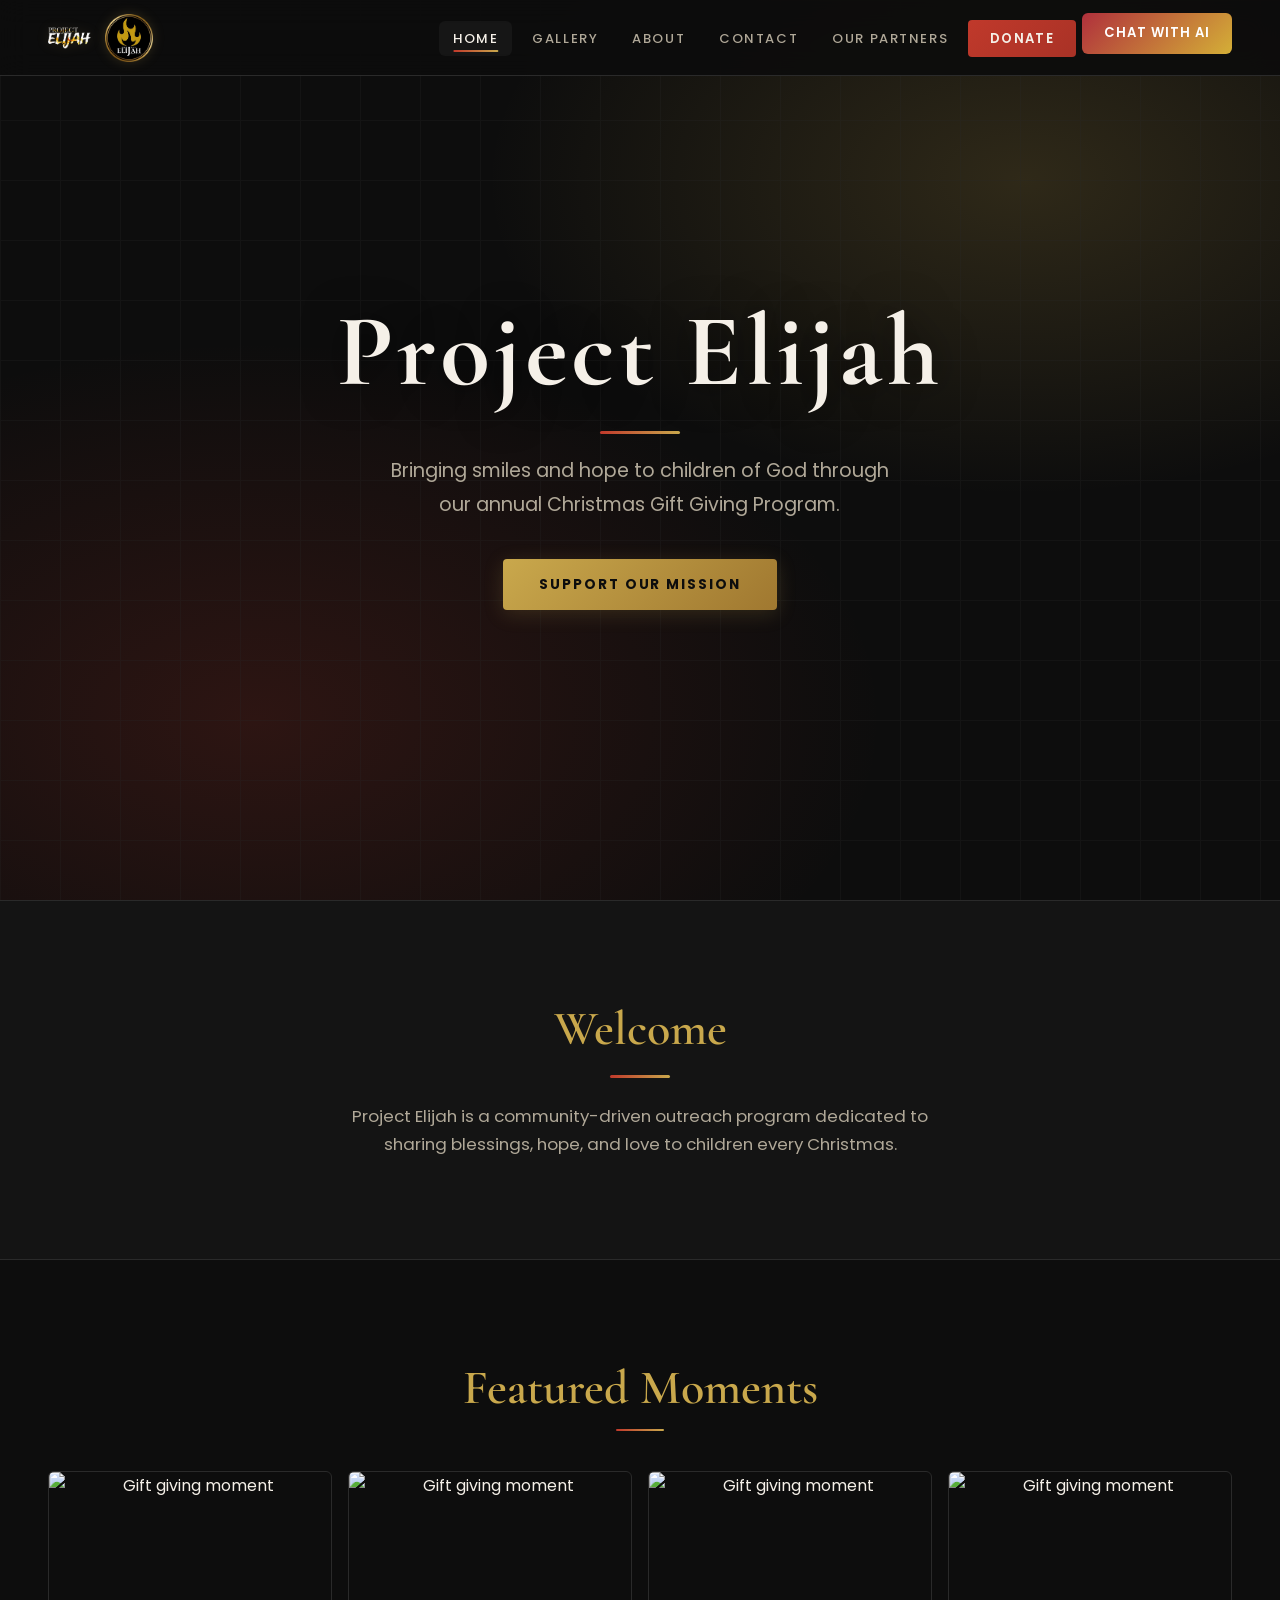
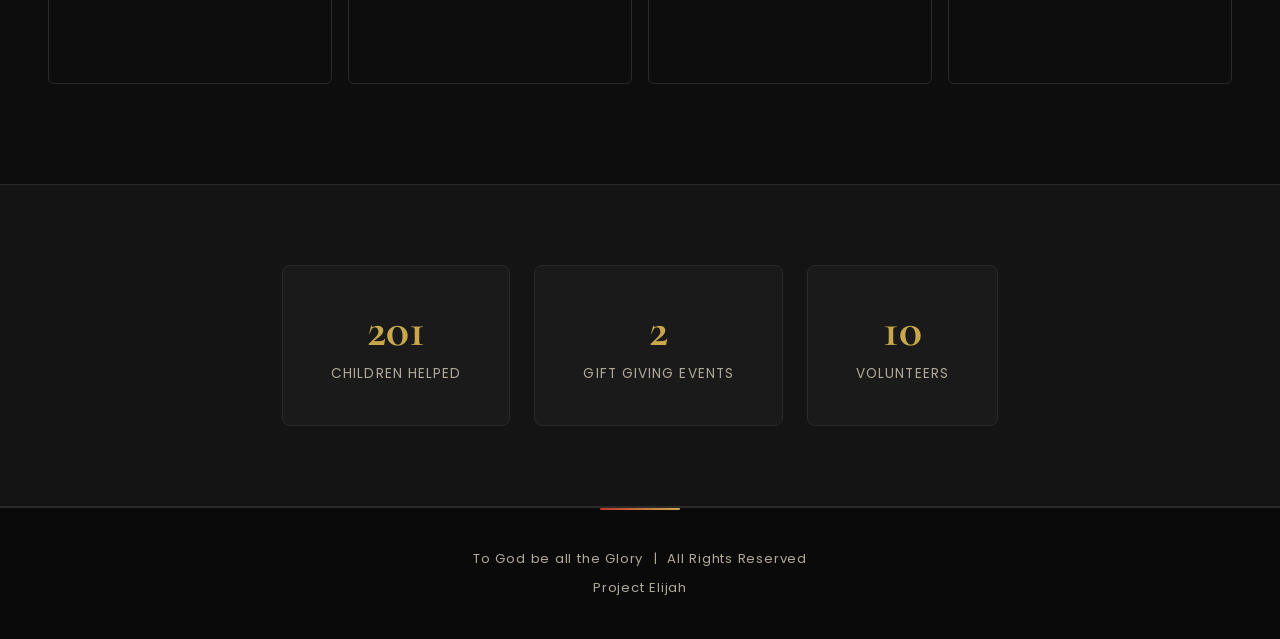
==== index.html @ fd7bbf15 "Add files via upload" ====
<!DOCTYPE html>
<html lang="en">
<head>
  <meta charset="UTF-8">
  <meta name="viewport" content="width=device-width, initial-scale=1.0">
  <title>Project Elijah</title>
  <link rel="stylesheet" href="style.css">
  <link rel="preconnect" href="https://fonts.googleapis.com">
  <link rel="preconnect" href="https://fonts.gstatic.com" crossorigin>
  <link href="https://fonts.googleapis.com/css2?family=Cormorant+Garamond:wght@400;500;600;700&family=Poppins:wght@300;400;500;600;700&display=swap" rel="stylesheet">
</head>
<body>

<header>
  <div class="logo-area">
    <img src="logo1.png" alt="Project Elijah Logo">
    <img src="logo2.png" alt="Project Elijah Logo">
  </div>

  <nav>
    <ul>
      <li><a href="index.html">Home</a></li>
      <li><a href="gallery.html">Gallery</a></li>
      <li><a href="about.html">About</a></li>
      <li><a href="contact.html">Contact</a></li>
      <li><a href="partners.html">Our Partners</a></li>
      <li><a class="donate-btn" href="donate.html">Donate</a></li>
      <li><a class="chat-btn" href="chat.html">Chat with AI</a></li>
    </ul>
  </nav>
</header>

<!-- HERO -->
<section class="hero">
  <div class="hero-content">
    <h1>Project Elijah</h1>
    <p>Bringing smiles and hope to children of God through our annual Christmas Gift Giving Program.</p>
    <a href="donate.html" class="btn">Support Our Mission</a>
  </div>
</section>

<!-- INTRO -->
<section class="intro">
  <h2>Welcome</h2>
  <div class="divider"></div>
  <p>
    Project Elijah is a community-driven outreach program dedicated to sharing blessings, hope, and love to children every Christmas.
  </p>
</section>

<!-- FEATURED MOMENTS -->
<section class="featured">
  <h2>Featured Moments</h2>

  <div class="grid">
    <img src="images/2024_042.jpeg" alt="Gift giving moment">
    <img src="images/34_2023.jpeg" alt="Gift giving moment">
    <img src="images/2025_09.jpeg" alt="Gift giving moment">
    <img src="images/2025_58.jpeg" alt="Gift giving moment">
  </div>
</section>

<!-- STATS -->
<section class="stats">
  <div class="card fade-up">
    <h3 class="counter" data-target="300">0</h3>
    <p>Children Helped</p>
  </div>

  <div class="card fade-up">
    <h3 class="counter" data-target="3">0</h3>
    <p>Gift Giving Events</p>
  </div>

  <div class="card fade-up">
    <h3 class="counter" data-target="15">0</h3>
    <p>Volunteers</p>
  </div>
</section>

<!-- FOOTER -->
<footer>
  <p>To God be all the Glory &nbsp;|&nbsp; All Rights Reserved</p>
  <p>Project Elijah</p>
</footer>

<button id="topBtn">↑</button>

<script src="script.js"></script>
</body>
</html>
---- style.css ----
/* ============================================================
   PROJECT ELIJAH — style.css
   Theme: Obsidian Black · Macaron Red · Antique Gold
   ============================================================ */

/* ---------- Design Tokens ---------- */
:root {
  --black:       #0d0d0d;
  --black-soft:  #141414;
  --black-card:  #1a1a1a;
  --black-border:#2a2a2a;
  --red:         #c0392b;      /* macaron red */
  --red-light:   #e74c3c;
  --red-glow:    rgba(192,57,43,0.18);
  --gold:        #c9a84c;      /* antique gold */
  --gold-light:  #f0c96b;
  --gold-glow:   rgba(201,168,76,0.18);
  --white:       #f5f0e8;      /* warm off-white */
  --white-dim:   #b0a898;
  --font-display:'Cormorant Garamond', 'Georgia', serif;
  --font-body:   'Poppins', sans-serif;
  --radius:      6px;
  --transition:  0.35s cubic-bezier(0.4,0,0.2,1);
  --nav-h:       76px;
}

/* ---------- Imports ---------- */
@import url('https://fonts.googleapis.com/css2?family=Cormorant+Garamond:wght@400;500;600;700&family=Poppins:wght@300;400;500;600;700&display=swap');

/* ---------- Reset ---------- */
*, *::before, *::after { box-sizing: border-box; margin: 0; padding: 0; }

html { scroll-behavior: smooth; }

body {
  background: var(--black);
  color: var(--white);
  font-family: var(--font-body);
  font-size: 16px;
  line-height: 1.7;
  overflow-x: hidden;
}

img { display: block; max-width: 100%; }

a { text-decoration: none; color: inherit; }

ul { list-style: none; }

h1, h2, h3 {
  font-family: var(--font-display);
  line-height: 1.2;
  font-weight: 600;
}

/* ---------- Scrollbar ---------- */
::-webkit-scrollbar { width: 6px; }
::-webkit-scrollbar-track { background: var(--black); }
::-webkit-scrollbar-thumb { background: var(--gold); border-radius: 3px; }

/* ============================================================
   HEADER / NAV
   ============================================================ */
header {
  position: fixed;
  top: 0; left: 0; right: 0;
  z-index: 1000;
  height: var(--nav-h);
  display: flex;
  align-items: center;
  justify-content: space-between;
  padding: 0 48px;
  background: rgba(13,13,13,0.92);
  backdrop-filter: blur(14px);
  -webkit-backdrop-filter: blur(14px);
  border-bottom: 1px solid var(--black-border);
  transition: box-shadow var(--transition);
}

header.scrolled {
  box-shadow: 0 4px 32px rgba(0,0,0,0.6);
}

/* Logo */
.logo-area {
  display: flex;
  align-items: center;
  gap: 12px;
}

.logo-area img {
  height: 48px;
  width: auto;
  object-fit: contain;
  filter: drop-shadow(0 0 6px var(--gold-glow));
  transition: filter var(--transition);
}

.logo-area img:hover {
  filter: drop-shadow(0 0 10px var(--gold));
}

/* Nav links */
nav ul {
  display: flex;
  align-items: center;
  gap: 6px;
}

nav ul li a {
  position: relative;
  font-family: var(--font-body);
  font-size: 0.82rem;
  font-weight: 500;
  letter-spacing: 0.12em;
  text-transform: uppercase;
  color: var(--white-dim);
  padding: 8px 14px;
  border-radius: var(--radius);
  transition: color var(--transition), background var(--transition);
}

/* Underline indicator */
nav ul li a::after {
  content: '';
  position: absolute;
  bottom: 4px;
  left: 50%;
  transform: translateX(-50%) scaleX(0);
  width: calc(100% - 28px);
  height: 2px;
  background: linear-gradient(90deg, var(--red), var(--gold));
  border-radius: 2px;
  transition: transform var(--transition);
}

nav ul li a:hover,
nav ul li a.active {
  color: var(--white);
  background: rgba(255,255,255,0.04);
}

nav ul li a:hover::after,
nav ul li a.active::after {
  transform: translateX(-50%) scaleX(1);
}

/* Donate button */
nav ul li a.donate-btn {
  background: linear-gradient(135deg, var(--red), #a93226);
  color: var(--white);
  padding: 9px 22px;
  border-radius: 4px;
  font-weight: 600;
  letter-spacing: 0.1em;
  box-shadow: 0 0 0 0 var(--red-glow);
  transition: background var(--transition), box-shadow var(--transition), transform var(--transition);
}

nav ul li a.donate-btn::after { display: none; }

nav ul li a.donate-btn:hover {
  background: linear-gradient(135deg, var(--red-light), var(--red));
  box-shadow: 0 0 20px var(--red-glow);
  transform: translateY(-1px);
}

nav ul li a.donate-btn.active {
  background: linear-gradient(135deg, var(--gold), #a07830);
  color: var(--black);
}

/* Hamburger (mobile) */
.hamburger {
  display: none;
  flex-direction: column;
  gap: 5px;
  cursor: pointer;
  padding: 6px;
}

.hamburger span {
  display: block;
  width: 24px;
  height: 2px;
  background: var(--white);
  border-radius: 2px;
  transition: transform var(--transition), opacity var(--transition);
}

.hamburger.open span:nth-child(1) { transform: translateY(7px) rotate(45deg); }
.hamburger.open span:nth-child(2) { opacity: 0; }
.hamburger.open span:nth-child(3) { transform: translateY(-7px) rotate(-45deg); }

/* ============================================================
   PAGE OFFSET (fixed nav)
   ============================================================ */
body > section:first-of-type,
.hero { padding-top: 0; }

section:not(.hero):not(.page-banner) + section { }

/* ============================================================
   HERO
   ============================================================ */
.hero {
  position: relative;
  min-height: 100vh;
  display: flex;
  align-items: center;
  justify-content: center;
  text-align: center;
  overflow: hidden;
  background: var(--black);
}

/* Gold + Red diagonal gradient overlay */
.hero::before {
  content: '';
  position: absolute;
  inset: 0;
  background:
    radial-gradient(ellipse 70% 60% at 20% 80%, var(--red-glow) 0%, transparent 70%),
    radial-gradient(ellipse 60% 50% at 80% 20%, var(--gold-glow) 0%, transparent 70%);
  z-index: 0;
}

/* Subtle grid texture */
.hero::after {
  content: '';
  position: absolute;
  inset: 0;
  background-image:
    linear-gradient(var(--black-border) 1px, transparent 1px),
    linear-gradient(90deg, var(--black-border) 1px, transparent 1px);
  background-size: 60px 60px;
  opacity: 0.25;
  z-index: 0;
}

.hero-content {
  position: relative;
  z-index: 1;
  max-width: 760px;
  padding: 0 24px;
}

.hero-content h1 {
  font-size: clamp(3rem, 8vw, 6.5rem);
  font-weight: 700;
  letter-spacing: 0.04em;
  color: var(--white);
  text-shadow: 0 2px 40px rgba(0,0,0,0.6);
  margin-bottom: 20px;
}

/* Gold accent line under hero title */
.hero-content h1::after {
  content: '';
  display: block;
  width: 80px;
  height: 3px;
  background: linear-gradient(90deg, var(--red), var(--gold));
  margin: 18px auto 0;
  border-radius: 2px;
}

.hero-content p {
  font-size: clamp(1rem, 2.5vw, 1.2rem);
  color: var(--white-dim);
  max-width: 520px;
  margin: 0 auto 36px;
  line-height: 1.8;
}

.btn {
  display: inline-block;
  padding: 14px 36px;
  background: linear-gradient(135deg, var(--gold), #a07830);
  color: var(--black);
  font-family: var(--font-body);
  font-size: 0.85rem;
  font-weight: 700;
  letter-spacing: 0.14em;
  text-transform: uppercase;
  border-radius: 4px;
  transition: transform var(--transition), box-shadow var(--transition);
  box-shadow: 0 4px 20px var(--gold-glow);
}

.btn:hover {
  transform: translateY(-3px);
  box-shadow: 0 8px 30px rgba(201,168,76,0.4);
}

/* ============================================================
   SECTION DIVIDER
   ============================================================ */
.divider {
  width: 60px;
  height: 3px;
  background: linear-gradient(90deg, var(--red), var(--gold));
  border-radius: 2px;
  margin: 0 auto 24px;
}

/* ============================================================
   INTRO SECTION
   ============================================================ */
.intro {
  padding: 100px 48px;
  text-align: center;
  background: var(--black-soft);
  border-top: 1px solid var(--black-border);
  border-bottom: 1px solid var(--black-border);
}

.intro h2 {
  font-size: clamp(2rem, 4vw, 3rem);
  color: var(--gold);
  margin-bottom: 16px;
}

.intro p {
  max-width: 600px;
  margin: 0 auto;
  color: var(--white-dim);
  font-size: 1.05rem;
}

/* ============================================================
   FEATURED MOMENTS / GALLERY GRID
   ============================================================ */
.featured {
  padding: 100px 48px;
  text-align: center;
}

.featured h2,
.gallery-section h2 {
  font-size: clamp(2rem, 4vw, 3rem);
  color: var(--gold);
  margin-bottom: 12px;
}

.featured h2::after,
.gallery-section h2::after {
  content: '';
  display: block;
  width: 48px;
  height: 2px;
  background: linear-gradient(90deg, var(--red), var(--gold));
  margin: 12px auto 40px;
  border-radius: 2px;
}

.grid {
  display: grid;
  grid-template-columns: repeat(auto-fill, minmax(260px, 1fr));
  gap: 16px;
  max-width: 1200px;
  margin: 0 auto;
}

.grid img {
  width: 100%;
  aspect-ratio: 4/3;
  object-fit: cover;
  border-radius: var(--radius);
  border: 1px solid var(--black-border);
  transition: transform var(--transition), box-shadow var(--transition), border-color var(--transition);
  cursor: pointer;
}

.grid img:hover {
  transform: scale(1.03);
  box-shadow: 0 8px 32px rgba(0,0,0,0.6), 0 0 0 1px var(--gold);
  border-color: var(--gold);
}

/* ============================================================
   SCROLL ANIMATION CLASSES
   ============================================================ */
.slide-left,
.slide-right,
.fade-up {
  opacity: 0;
  transition: opacity 0.7s ease, transform 0.7s ease;
}

.slide-left  { transform: translateX(-60px); }
.slide-right { transform: translateX(60px); }
.fade-up     { transform: translateY(40px); }

.slide-left.visible,
.slide-right.visible,
.fade-up.visible {
  opacity: 1;
  transform: translate(0, 0);
}

/* Stagger delays for grid images */
.grid img:nth-child(odd)  { }
.grid img:nth-child(even) { }

/* ============================================================
   STATS
   ============================================================ */
.stats {
  display: flex;
  justify-content: center;
  gap: 24px;
  flex-wrap: wrap;
  padding: 80px 48px;
  background: var(--black-soft);
  border-top: 1px solid var(--black-border);
  border-bottom: 1px solid var(--black-border);
}

.stats .card {
  background: var(--black-card);
  border: 1px solid var(--black-border);
  border-radius: 8px;
  padding: 40px 48px;
  text-align: center;
  min-width: 180px;
  position: relative;
  overflow: hidden;
  transition: border-color var(--transition), box-shadow var(--transition), transform var(--transition);
}

.stats .card::before {
  content: '';
  position: absolute;
  bottom: 0; left: 0; right: 0;
  height: 3px;
  background: linear-gradient(90deg, var(--red), var(--gold));
  transform: scaleX(0);
  transition: transform var(--transition);
}

.stats .card:hover {
  border-color: var(--gold);
  box-shadow: 0 0 30px var(--gold-glow);
  transform: translateY(-4px);
}

.stats .card:hover::before {
  transform: scaleX(1);
}

.stats .card h3 {
  font-size: 3rem;
  font-weight: 700;
  color: var(--gold);
  font-family: var(--font-display);
  line-height: 1;
  margin-bottom: 8px;
}

.stats .card p {
  font-size: 0.85rem;
  color: var(--white-dim);
  letter-spacing: 0.08em;
  text-transform: uppercase;
}

/* ============================================================
   PAGE BANNER (inner pages)
   ============================================================ */
.page-banner {
  margin-top: var(--nav-h);
  padding: 80px 48px 80px;
  text-align: center;
  background:
    radial-gradient(ellipse 80% 80% at 50% 100%, var(--red-glow), transparent),
    var(--black-soft);
  border-bottom: 1px solid var(--black-border);
  position: relative;
  min-height: 260px;
  display: flex;
  flex-direction: column;
  align-items: center;
  justify-content: center;
}

/* Never hide the banner heading — override any animation classes */
.page-banner h1,
.page-banner h1.fade-up,
.page-banner h1.slide-left,
.page-banner h1.slide-right {
  opacity: 1 !important;
  transform: none !important;
}

.page-banner::after {
  content: '';
  position: absolute;
  bottom: 0;
  left: 50%;
  transform: translateX(-50%);
  width: 60px;
  height: 3px;
  background: linear-gradient(90deg, var(--red), var(--gold));
  border-radius: 2px;
}

.page-banner h1 {
  font-size: clamp(2.4rem, 6vw, 4.5rem);
  color: var(--white);
}


/* ============================================================
   GALLERY PAGE
   ============================================================ */
.gallery-section {
  padding: 80px 48px;
  max-width: 1200px;
  margin: 0 auto;
}

.gallery-section h2 {
  text-align: center;
  margin-top: 60px;
}

.gallery-section h2:first-child {
  margin-top: 0;
}


/* ============================================================
   ABOUT PAGE
   ============================================================ */
.about-content {
  padding: 80px 48px;
  max-width: 800px;
  margin: 0 auto;
  text-align: center;
}

.about-content h2 {
  font-size: clamp(1.8rem, 3.5vw, 2.6rem);
  color: var(--gold);
  margin-bottom: 12px;
  margin-top: 56px;
}

.about-content h2:first-child {
  margin-top: 0;
}

.about-content h2::after {
  content: '';
  display: block;
  width: 40px;
  height: 2px;
  background: linear-gradient(90deg, var(--red), var(--gold));
  margin: 10px auto 16px;
  border-radius: 2px;
}

.about-content p {
  color: var(--white-dim);
  font-size: 1.05rem;
  line-height: 1.9;
}

/* Members */
.members {
  padding: 80px 48px;
  background: var(--black-soft);
  border-top: 1px solid var(--black-border);
}

.members h2 {
  font-size: clamp(2rem, 4vw, 3rem);
  color: var(--gold);
  text-align: center;
  margin-bottom: 12px;
}

.members h2::after {
  content: '';
  display: block;
  width: 48px;
  height: 2px;
  background: linear-gradient(90deg, var(--red), var(--gold));
  margin: 12px auto 48px;
  border-radius: 2px;
}

.member-grid {
  display: grid;
  grid-template-columns: repeat(auto-fill, minmax(200px, 1fr));
  gap: 28px;
  max-width: 1100px;
  margin: 0 auto;
}

.member-card {
  background: var(--black-card);
  border: 1px solid var(--black-border);
  border-radius: 10px;
  padding: 28px 20px;
  text-align: center;
  transition: border-color var(--transition), box-shadow var(--transition), transform var(--transition);
  position: relative;
  overflow: hidden;
}

.member-card::before {
  content: '';
  position: absolute;
  top: 0; left: 0; right: 0;
  height: 3px;
  background: linear-gradient(90deg, var(--red), var(--gold));
  transform: scaleX(0);
  transition: transform var(--transition);
}

.member-card:hover {
  border-color: var(--gold);
  box-shadow: 0 8px 32px var(--gold-glow);
  transform: translateY(-5px);
}

.member-card:hover::before {
  transform: scaleX(1);
}

.member-card img {
  width: 90px;
  height: 90px;
  border-radius: 50%;
  object-fit: cover;
  margin: 0 auto 16px;
  border: 2px solid var(--gold);
  box-shadow: 0 0 12px var(--gold-glow);
}

.member-card h3 {
  font-size: 1rem;
  color: var(--white);
  margin-bottom: 6px;
  font-family: var(--font-display);
  font-weight: 600;
}

.member-card p {
  font-size: 0.8rem;
  color: var(--gold);
  letter-spacing: 0.06em;
  text-transform: uppercase;
}

/* ============================================================
   CONTACT PAGE
   ============================================================ */
.contact-info {
  padding: 80px 48px;
  display: grid;
  grid-template-columns: repeat(auto-fill, minmax(240px, 1fr));
  gap: 24px;
  max-width: 1100px;
  margin: 0 auto;
}

.contact-card {
  background: var(--black-card);
  border: 1px solid var(--black-border);
  border-radius: 10px;
  padding: 36px 28px;
  text-align: center;
  position: relative;
  overflow: hidden;
  transition: border-color var(--transition), box-shadow var(--transition), transform var(--transition);
}

.contact-card::after {
  content: '';
  position: absolute;
  bottom: 0; left: 0; right: 0;
  height: 3px;
  background: linear-gradient(90deg, var(--red), var(--gold));
  transform: scaleX(0);
  transition: transform var(--transition);
}

.contact-card:hover {
  border-color: var(--gold);
  box-shadow: 0 8px 32px var(--gold-glow);
  transform: translateY(-4px);
}

.contact-card:hover::after {
  transform: scaleX(1);
}

.contact-card h3 {
  font-size: 0.75rem;
  font-family: var(--font-body);
  letter-spacing: 0.14em;
  text-transform: uppercase;
  color: var(--red-light);
  margin-bottom: 12px;
}

.contact-card p,
.contact-card a {
  font-size: 1rem;
  color: var(--white-dim);
  transition: color var(--transition);
}

.contact-card a:hover {
  color: var(--gold);
}

/* ============================================================
   DONATE PAGE
   ============================================================ */
.donation {
  padding: 80px 48px;
  text-align: center;
  max-width: 620px;
  margin: 0 auto;
}

.gcash-qr {
  width: 220px;
  height: 220px;
  object-fit: contain;
  margin: 0 auto 32px;
  border-radius: 12px;
  border: 2px solid var(--gold);
  box-shadow: 0 0 30px var(--gold-glow);
  padding: 10px;
  background: white;
}

.donation h2 {
  font-size: clamp(1.8rem, 4vw, 2.6rem);
  color: var(--gold);
  margin-bottom: 16px;
}

.donation h2::after {
  content: '';
  display: block;
  width: 48px;
  height: 2px;
  background: linear-gradient(90deg, var(--red), var(--gold));
  margin: 12px auto 0;
  border-radius: 2px;
}

.donation > p {
  color: var(--white-dim);
  margin: 20px 0 32px;
  font-size: 1rem;
  line-height: 1.8;
}

.donation-details {
  background: var(--black-card);
  border: 1px solid var(--black-border);
  border-radius: 8px;
  padding: 28px 36px;
  display: inline-block;
  text-align: left;
  position: relative;
  overflow: hidden;
}

.donation-details::before {
  content: '';
  position: absolute;
  left: 0; top: 0; bottom: 0;
  width: 3px;
  background: linear-gradient(180deg, var(--red), var(--gold));
}

.donation-details p {
  color: var(--white-dim);
  margin-bottom: 10px;
  font-size: 0.95rem;
}

.donation-details p:last-child { margin-bottom: 0; }

.donation-details strong {
  color: var(--gold);
  font-weight: 600;
}

/* ============================================================
   FOOTER
   ============================================================ */
footer {
  background: #0a0a0a;
  border-top: 1px solid var(--black-border);
  padding: 40px 48px;
  text-align: center;
  position: relative;
}

footer::before {
  content: '';
  position: absolute;
  top: 0; left: 50%;
  transform: translateX(-50%);
  width: 80px;
  height: 2px;
  background: linear-gradient(90deg, var(--red), var(--gold));
  border-radius: 2px;
}

footer p {
  color: var(--white-dim);
  font-size: 0.82rem;
  letter-spacing: 0.06em;
  margin-bottom: 6px;
}

footer p:last-child { margin-bottom: 0; }

/* ============================================================
   BACK-TO-TOP BUTTON
   ============================================================ */
#topBtn {
  position: fixed;
  bottom: 28px;
  right: 28px;
  z-index: 999;
  width: 46px;
  height: 46px;
  background: linear-gradient(135deg, var(--red), #8b1a13);
  color: var(--white);
  border: none;
  border-radius: 50%;
  font-size: 18px;
  cursor: pointer;
  display: flex;
  align-items: center;
  justify-content: center;
  box-shadow: 0 4px 20px rgba(192,57,43,0.4);
  transition: transform var(--transition), box-shadow var(--transition), opacity var(--transition);
  opacity: 0;
  pointer-events: none;
}

#topBtn.visible {
  opacity: 1;
  pointer-events: auto;
}

#topBtn:hover {
  transform: translateY(-3px) scale(1.1);
  box-shadow: 0 8px 28px rgba(192,57,43,0.5);
}

/* ============================================================
   IMAGE LIGHTBOX
   ============================================================ */
.lightbox-overlay {
  position: fixed;
  inset: 0;
  background: rgba(0,0,0,0.92);
  z-index: 2000;
  display: flex;
  align-items: center;
  justify-content: center;
  opacity: 0;
  pointer-events: none;
  transition: opacity 0.3s ease;
  backdrop-filter: blur(6px);
}

.lightbox-overlay.open {
  opacity: 1;
  pointer-events: auto;
}

.lightbox-overlay img {
  max-width: 90vw;
  max-height: 88vh;
  border-radius: 8px;
  border: 1px solid var(--gold);
  box-shadow: 0 0 60px rgba(0,0,0,0.8);
}

.lightbox-close {
  position: absolute;
  top: 20px;
  right: 24px;
  background: none;
  border: none;
  color: var(--white);
  font-size: 2rem;
  cursor: pointer;
  line-height: 1;
  opacity: 0.7;
  transition: opacity var(--transition), color var(--transition);
}

.lightbox-close:hover {
  opacity: 1;
  color: var(--gold);
}

/* ============================================================
   RESPONSIVE
   ============================================================ */
@media (max-width: 900px) {
  header { padding: 0 24px; }

  nav ul {
    position: fixed;
    top: var(--nav-h);
    left: 0; right: 0;
    flex-direction: column;
    background: rgba(13,13,13,0.97);
    backdrop-filter: blur(20px);
    padding: 24px 0 32px;
    gap: 4px;
    transform: translateY(-110%);
    transition: transform var(--transition);
    border-bottom: 1px solid var(--black-border);
  }

  nav ul.open { transform: translateY(0); }

  nav ul li a { font-size: 0.95rem; padding: 12px 28px; display: block; }

  .hamburger { display: flex; }

  .hero-content h1 { font-size: clamp(2.4rem, 8vw, 3.5rem); }

  .stats { padding: 60px 24px; }

  .grid { grid-template-columns: repeat(2, 1fr); }

  .contact-info,
  .member-grid { grid-template-columns: repeat(2, 1fr); }

  .featured, .gallery-section, .about-content, .members,
  .contact-info, .donation { padding: 60px 24px; }

  .intro { padding: 70px 24px; }
}

@media (max-width: 540px) {
  .grid { grid-template-columns: 1fr 1fr; }
  .contact-info { grid-template-columns: 1fr; }
  .member-grid { grid-template-columns: repeat(2, 1fr); }
  footer { padding: 32px 20px; }
}

/* ===========================
   FEEDBACK SECTION
=========================== */
.feedback-section {
  padding: 70px 40px;
  background: #111111fb;
  text-align: center;
}

.feedback-form h2 {
  font-family: 'Cormorant Garamond', serif;
  font-size: 2.2rem;
  font-weight: 600;
  color: #000000;
  margin-bottom: 10px;
  text-align: center;
}

.feedback-subtitle {
  font-family: 'Poppins', sans-serif;
  font-size: 0.95rem;
  color: #ffffff;
  margin-bottom: 40px;
}

.feedback-form-wrapper {
  max-width: 620px;
  margin: 0 auto;
}

.feedback-form {
  background: #ffffff;
  border-radius: 16px;
  padding: 40px;
  box-shadow: 0 4px 24px rgba(0,0,0,0.07);
  text-align: left;
  transition: opacity 0.3s ease;
}

.form-group {
  margin-bottom: 22px;
}

.form-group label {
  display: block;
  font-family: 'Poppins', sans-serif;
  font-size: 0.85rem;
  font-weight: 600;
  color: #444;
  margin-bottom: 8px;
  text-transform: uppercase;
  letter-spacing: 0.05em;
}

.form-group .optional {
  font-weight: 400;
  color: #aaa;
  text-transform: none;
  letter-spacing: 0;
  font-size: 0.8rem;
}

.form-group input,
.form-group textarea {
  width: 100%;
  padding: 12px 16px;
  border: 1.5px solid #e0ddd8;
  border-radius: 10px;
  font-family: 'Poppins', sans-serif;
  font-size: 0.9rem;
  color: #333;
  background: #fdfcfb;
  outline: none;
  transition: border-color 0.2s ease, box-shadow 0.2s ease;
  box-sizing: border-box;
  resize: vertical;
}

.form-group input:focus,
.form-group textarea:focus {
  border-color: #b8a98a;
  box-shadow: 0 0 0 3px rgba(184, 169, 138, 0.15);
}

/* Star Rating */
.star-rating {
  display: flex;
  gap: 8px;
  margin-top: 4px;
}

.star {
  font-size: 2rem;
  color: #ddd;
  cursor: pointer;
  transition: color 0.15s ease, transform 0.15s ease;
  user-select: none;
}

.star.hovered,
.star.selected {
  color: #c9a84c;
}

.star:hover {
  transform: scale(1.2);
}

/* Submit Button */
.feedback-submit-btn {
  width: 100%;
  padding: 14px;
  background: #2c2c2c;
  color: #fff;
  border: none;
  border-radius: 10px;
  font-family: 'Poppins', sans-serif;
  font-size: 0.95rem;
  font-weight: 600;
  letter-spacing: 0.04em;
  cursor: pointer;
  transition: background 0.2s ease, transform 0.1s ease;
  margin-top: 6px;
}

.feedback-submit-btn:hover {
  background: #b8a98a;
  transform: translateY(-1px);
}

.feedback-submit-btn:active {
  transform: translateY(0);
}

/* Success Message */
.feedback-success {
  margin-top: 20px;
  padding: 16px;
  background: #eef7ee;
  border: 1px solid #b2dab2;
  border-radius: 10px;
  font-family: 'Poppins', sans-serif;
  font-size: 0.95rem;
  color: #3a7a3a;
  text-align: center;
  animation: fadeIn 0.4s ease;
}

@keyframes fadeIn {
  from { opacity: 0; transform: translateY(6px); }
  to   { opacity: 1; transform: translateY(0); }
}

/* Responsive */
@media (max-width: 600px) {
  .feedback-section {
    padding: 50px 20px;
  }
  .feedback-form {
    padding: 28px 20px;
  }
}



/* Chat Button */
.chat-btn {
    display: inline-block;
    padding: 9px 22px;
    background: linear-gradient(135deg, #b0303c, #d4af37);
    color: #fff;
    text-decoration: none;
    font-weight: 600;
    letter-spacing: 1px;
    border-radius: 6px;
    transition: all .3s ease;
    position: relative;
    overflow: hidden;
}

/* Shining Effect */
.chat-btn::before {
    content: "";
    position: absolute;
    top: 0;
    left: -120%;
    width: 60%;
    height: 100%;
    background: linear-gradient(
        120deg,
        transparent,
        rgba(255,255,255,.45),
        transparent
    );
    transform: skewX(-25deg);
    animation: shine 2s infinite;
}

@keyframes shine {
    0% {
        left: -120%;
    }
    40% {
        left: 130%;
    }
    100% {
        left: 130%;
    }
}

.chat-btn:hover {
    transform: translateY(-2px);
    box-shadow: 0 8px 20px rgba(212,175,55,.35);
}
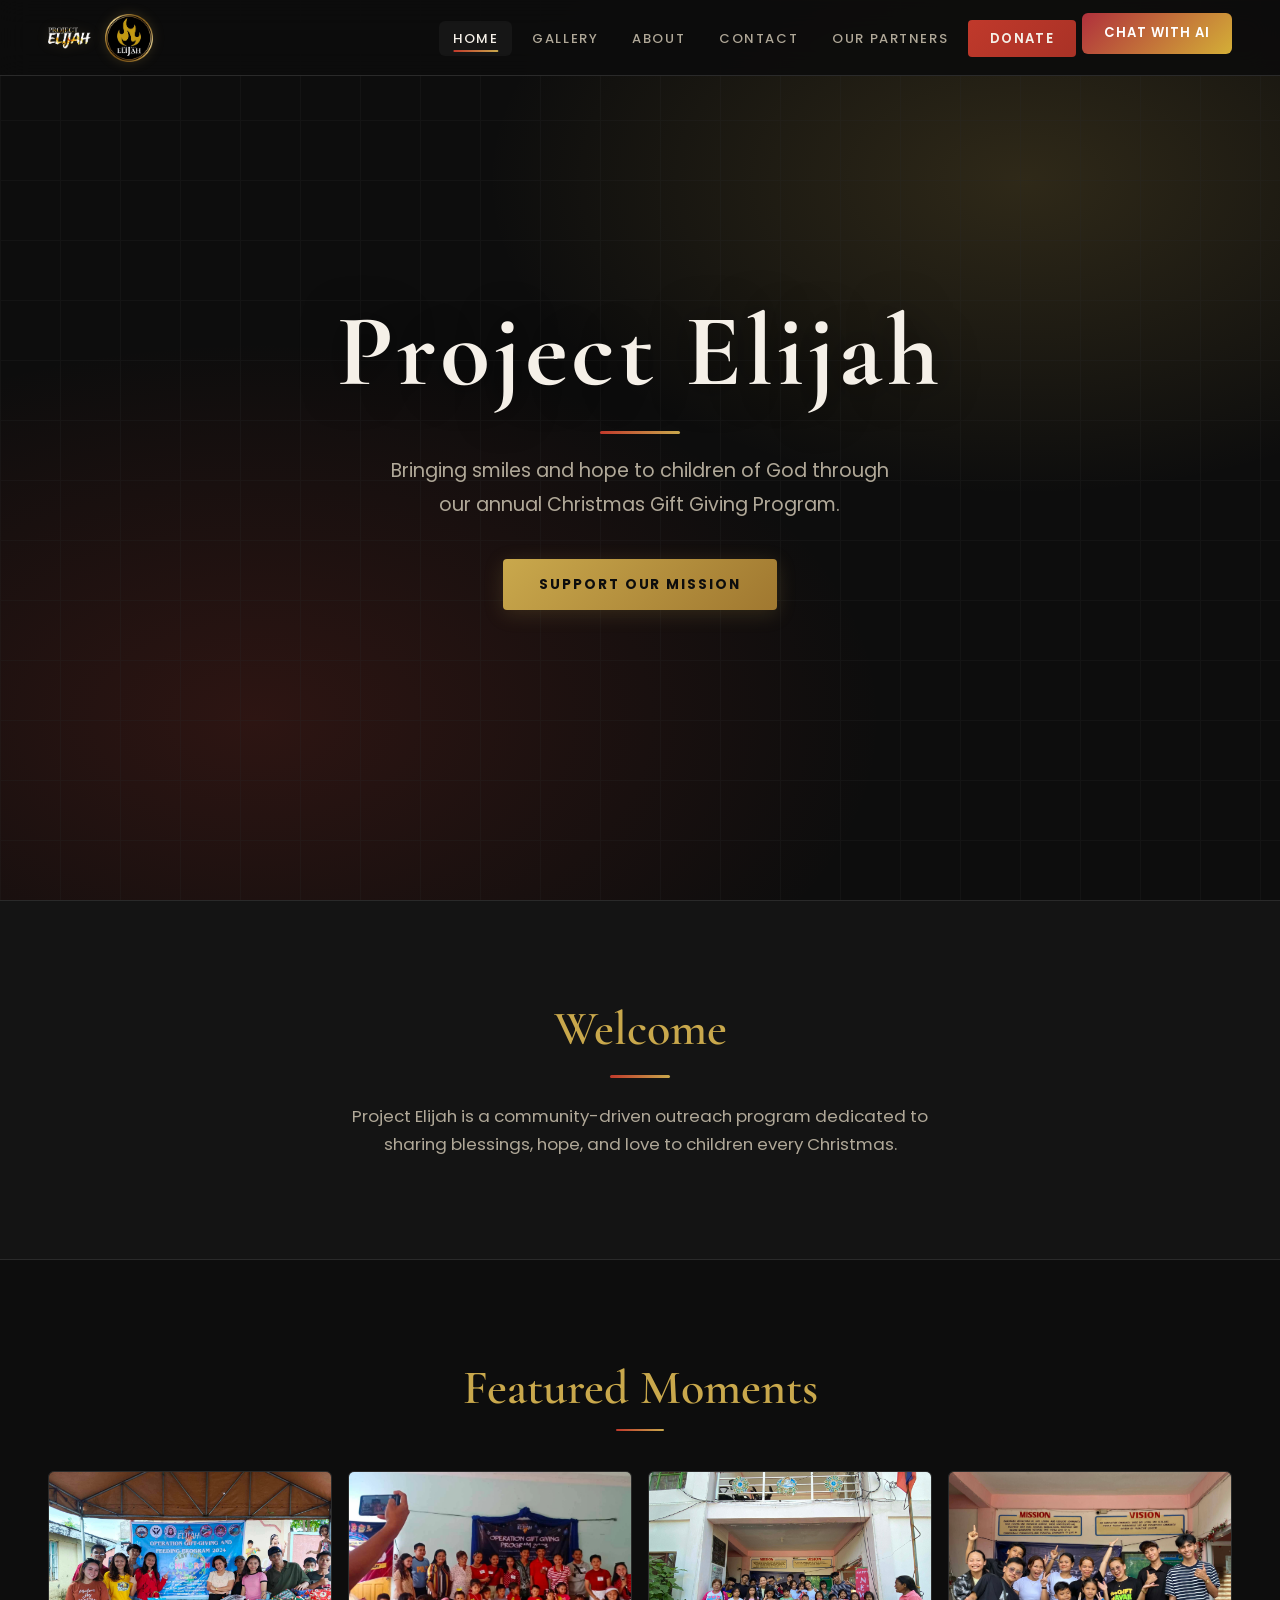
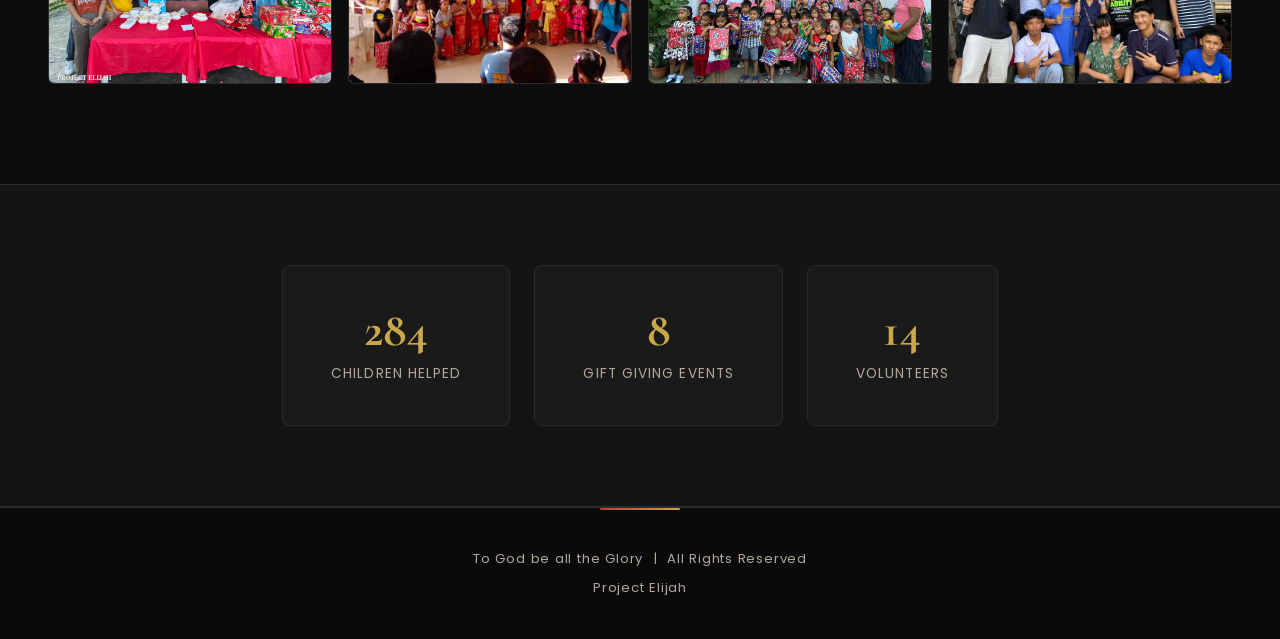
==== commit b6d610ec: "Update index.html" ====
--- a/index.html
+++ b/index.html
@@ -68,7 +68,7 @@
   </div>
 
   <div class="card fade-up">
-    <h3 class="counter" data-target="3">0</h3>
+    <h3 class="counter" data-target="8">0</h3>
     <p>Gift Giving Events</p>
   </div>
 
@@ -88,4 +88,4 @@
 
 <script src="script.js"></script>
 </body>
-</html>+</html>
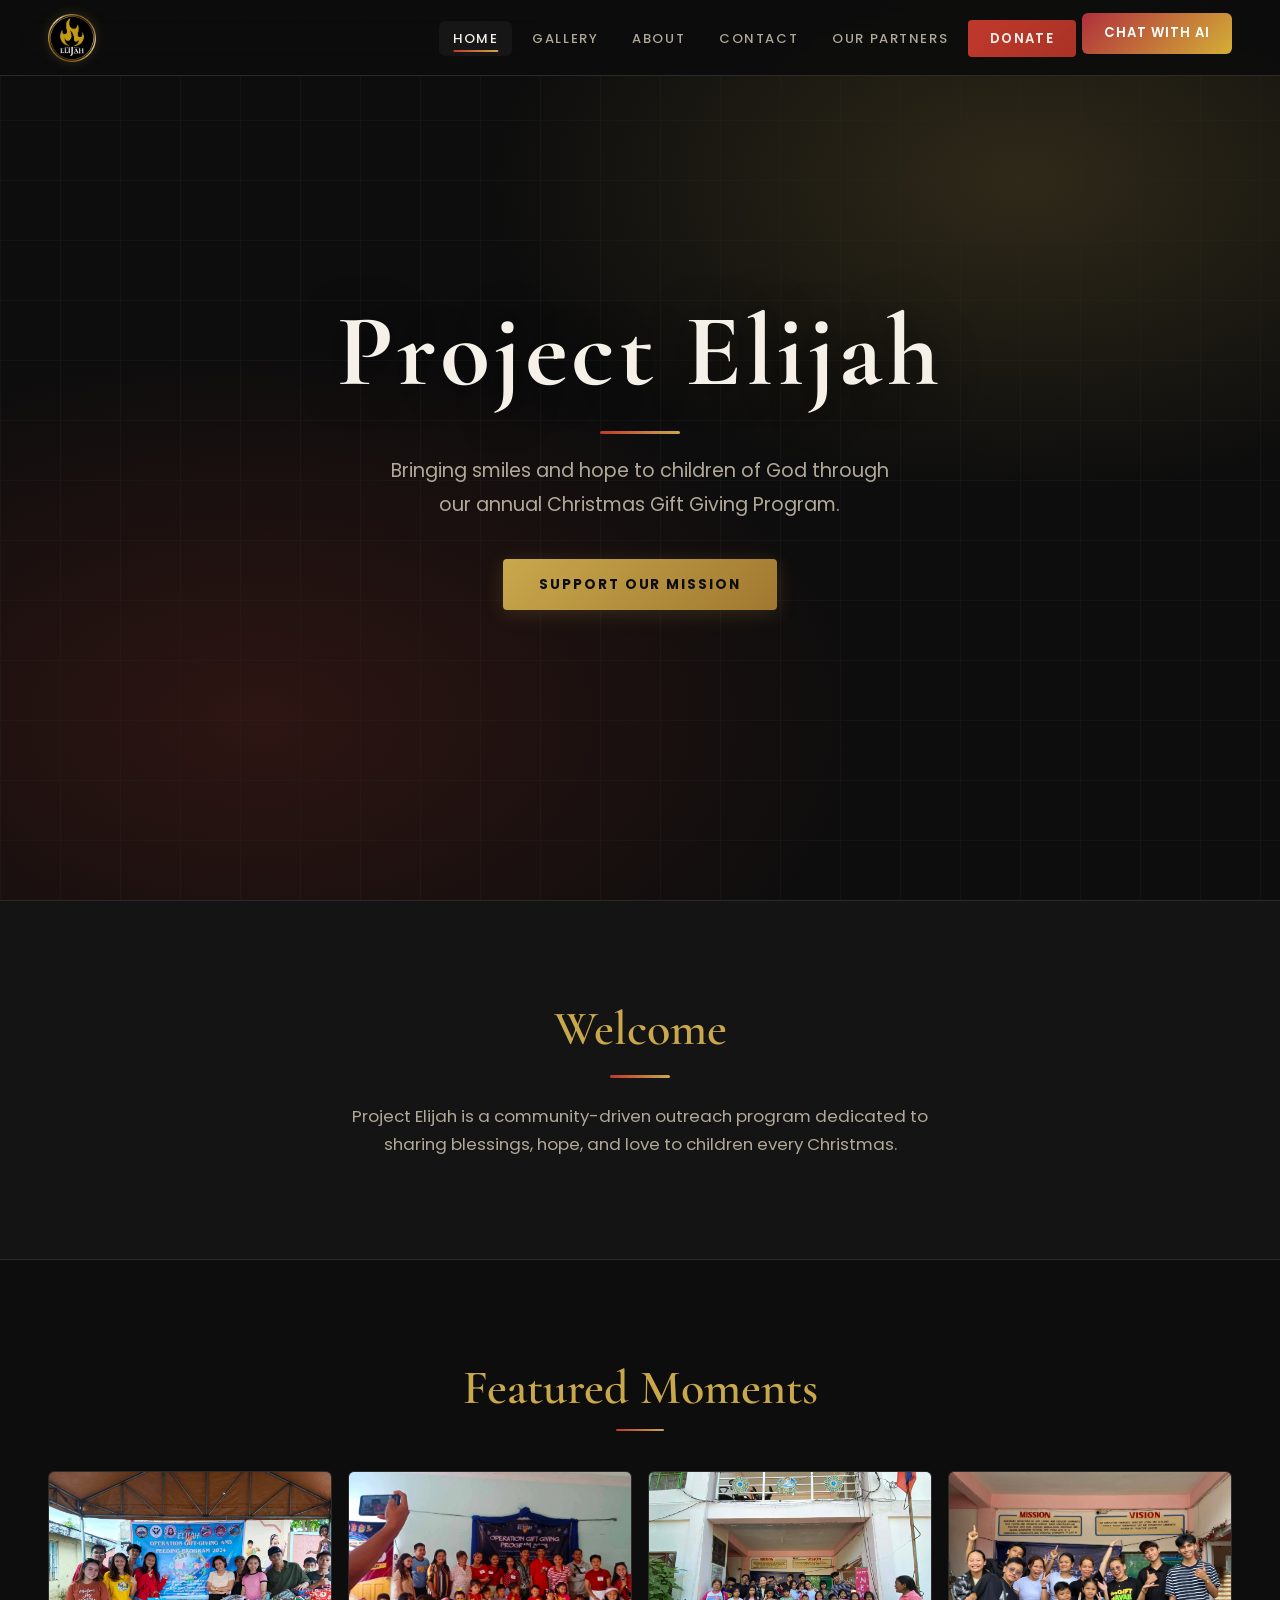
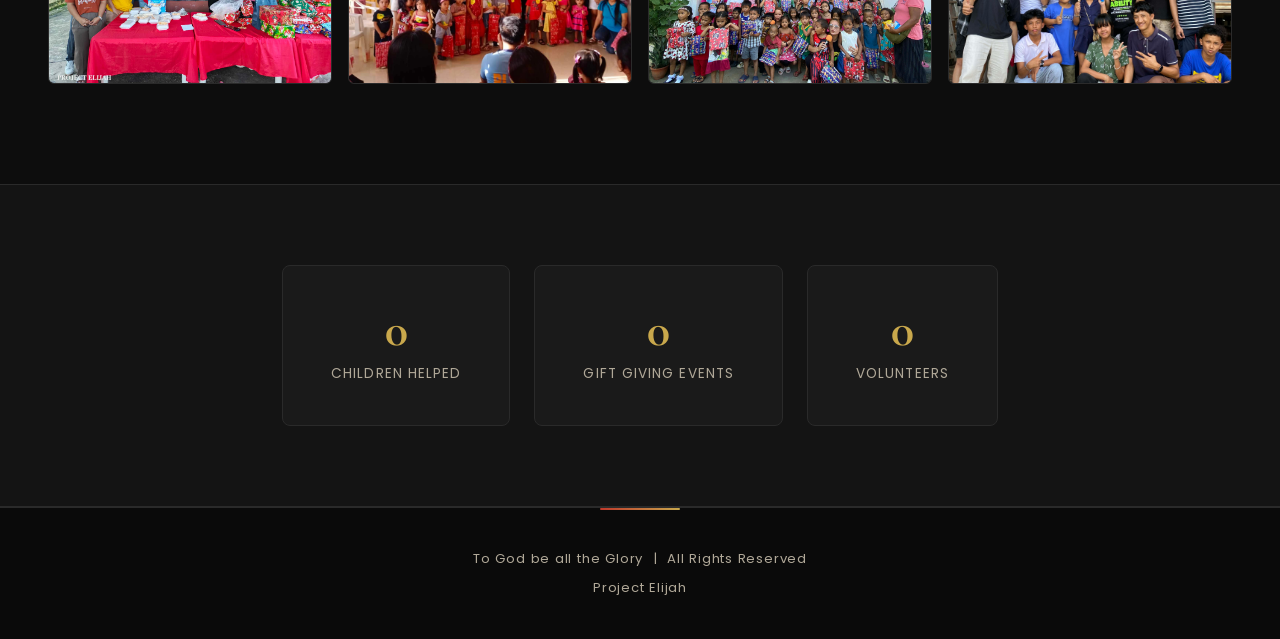
==== commit 9df27615: "Update index.html" ====
--- a/index.html
+++ b/index.html
@@ -13,7 +13,6 @@
 
 <header>
   <div class="logo-area">
-    <img src="logo1.png" alt="Project Elijah Logo">
     <img src="logo2.png" alt="Project Elijah Logo">
   </div>
 
--- a/style.css
+++ b/style.css
@@ -1,8 +1,3 @@
-/* ============================================================
-   PROJECT ELIJAH — style.css
-   Theme: Obsidian Black · Macaron Red · Antique Gold
-   ============================================================ */
-
 /* ---------- Design Tokens ---------- */
 :root {
   --black:       #0d0d0d;
@@ -196,7 +191,7 @@
    PAGE OFFSET (fixed nav)
    ============================================================ */
 body > section:first-of-type,
-.hero { padding-top: 0; }
+.hero { padding-top: -5; }
 
 section:not(.hero):not(.page-banner) + section { }
 
@@ -377,31 +372,6 @@
   box-shadow: 0 8px 32px rgba(0,0,0,0.6), 0 0 0 1px var(--gold);
   border-color: var(--gold);
 }
-
-/* ============================================================
-   SCROLL ANIMATION CLASSES
-   ============================================================ */
-.slide-left,
-.slide-right,
-.fade-up {
-  opacity: 0;
-  transition: opacity 0.7s ease, transform 0.7s ease;
-}
-
-.slide-left  { transform: translateX(-60px); }
-.slide-right { transform: translateX(60px); }
-.fade-up     { transform: translateY(40px); }
-
-.slide-left.visible,
-.slide-right.visible,
-.fade-up.visible {
-  opacity: 1;
-  transform: translate(0, 0);
-}
-
-/* Stagger delays for grid images */
-.grid img:nth-child(odd)  { }
-.grid img:nth-child(even) { }
 
 /* ============================================================
    STATS
@@ -1171,4 +1141,4 @@
 .chat-btn:hover {
     transform: translateY(-2px);
     box-shadow: 0 8px 20px rgba(212,175,55,.35);
-}+}
